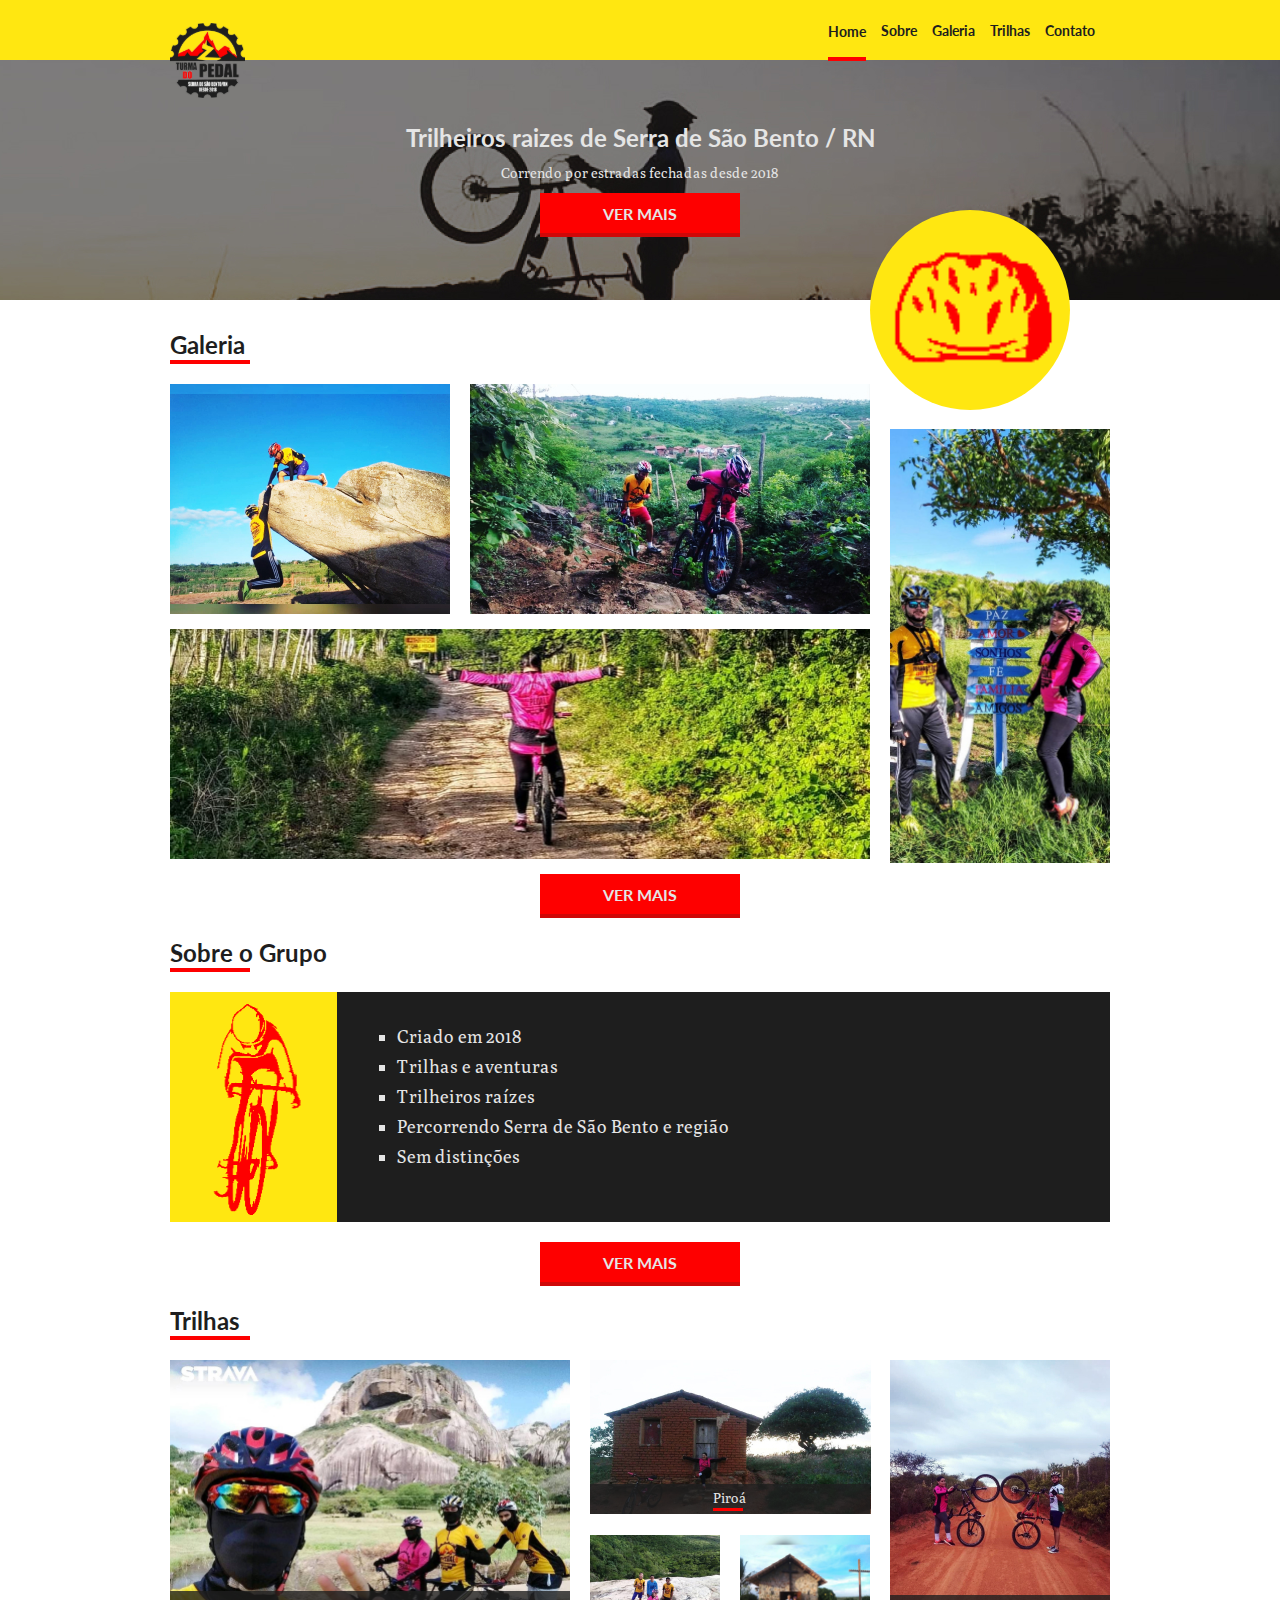
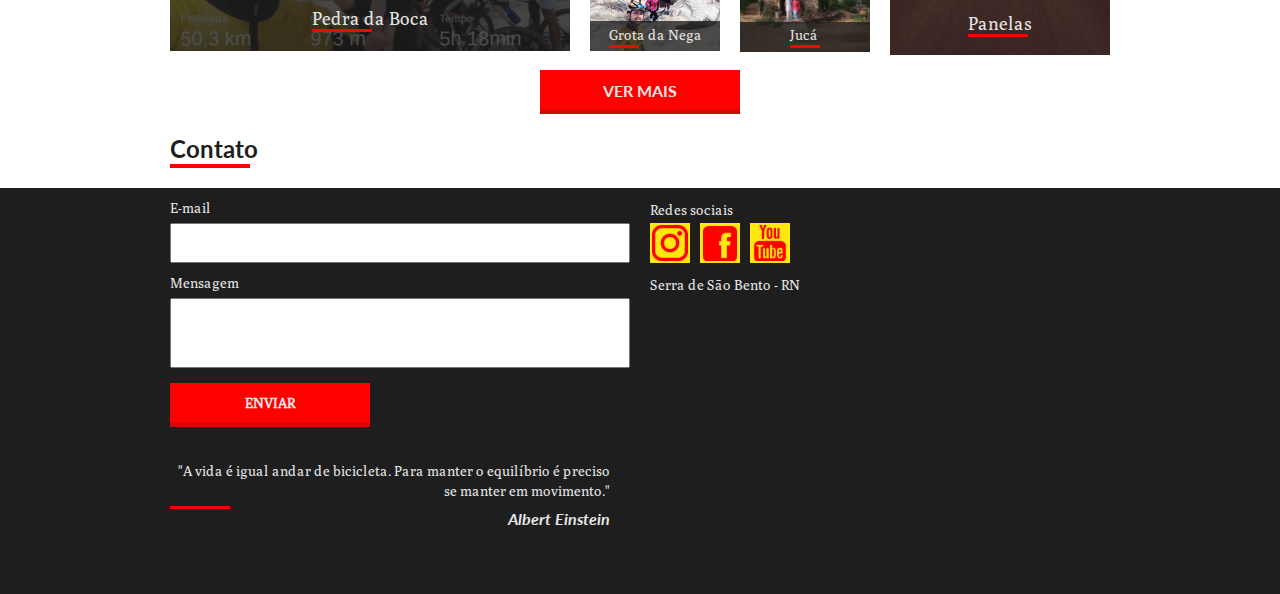
==== index.html @ 1623d5a4 "area de contato quote" ====
<!DOCTYPE html>
<html lang="en">
<head>
  <meta charset="UTF-8">
  <meta name="viewport" content="width=device-width, initial-scale=1.0">
  <link href="https://fonts.googleapis.com/css2?family=Lato:wght@300;700;900&display=swap" rel="stylesheet">
  <link href="https://fonts.googleapis.com/css2?family=Poly:ital@0;1&display=swap" rel="stylesheet">
  <link rel="stylesheet" href="./assets//css/style.css">
  <meta name="viewport" content="width=device-width, initial-scale=1.0">
  <title>Turma do Pedal - Home</title>
</head>
<body>
  <header class="header">
    <div class="conteudo-header container">
      <div class="logo">
        <img src="./assets/imagens/logo.svg" alt="Turma do Pedal">
      </div>
      <nav class="menu">
        <ul>
          <li><a href="" class="active">Home</a></li>
          <li><a href="">Sobre</a></li>
          <li><a href="">Galeria</a></li>
          <li><a href="">Trilhas</a></li>
          <li><a href="">Contato</a></li>
        </ul>
      </nav>
    </div>
  </header>

  <section class="apresentacao apresentacao-home">
    <h2>Trilheiros raizes de Serra de São Bento / RN</h2>
    <p>Correndo por estradas fechadas desde 2018</p>
    <a href="#" class="btn">Ver mais</a>
  </section>

  <div class="icone-capacete container">
    <img src="assets/imagens/colecao-vintage-cycling-elements_1284-39320 (1) 1.svg" alt="capacete">
  </div>

  <section class="galeria container">
    <h1 class="titulo">Galeria</h1>
    <div class="fotos">
      <div class="grupo1">
        <div class="foto1">
          <img src="assets/imagens/foto1.jpg" alt="Pedra do Golfinho">
        </div>
        <div class="foto2">
          <img src="assets/imagens/foto2.jpg" alt="Trilha Jucá">
        </div>
        <div class="foto3">
          <img src="assets/imagens/foto3.jpg" alt="Trilha Cabaceiras">
        </div>
      </div>
      <div class="grupo2">
        <img src="assets/imagens/foto4.jpg" alt="Trilha Araruna">
      </div>
    </div>
    <div class="botao-chamada">
      <a href="" class="btn">Ver mais</a>
    </div>
  </section>

  <section class="sobre container">
    <h1 class="titulo">Sobre o Grupo</h1>
    <div class="container sobre-bloco">
      <div class="icone-sobre">
        <img src="assets/imagens/ciclista.svg" alt="Ícone Ciclista">
      </div>
      <ul>
        <li>Criado em 2018</li>
        <li>Trilhas e aventuras</li>
        <li>Trilheiros raízes</li>
        <li>Percorrendo Serra de São Bento e região</li>
        <li>Sem distinções</li>
      </ul>
    </div>
    <div class="botao-chamada">
      <a href="" class="btn">Ver mais</a>
    </div>
  </section>

  <section class="trilhas container">
    <h1 class="titulo">Trilhas</h1>
    <div class="trilhas-grupo">
      <div class="trilha1">
        <img src="assets/imagens/pedra-da-boca.jpg" alt="Trilha Pedra da Boca">
        <div class="trilha-info-G trilha-info">
          <p class="titulo-trilha">Pedra da Boca</p>
        </div>
      </div>
      <div class="trilhas-agrupadas">
        <div class="trilha2">
          <img src="assets/imagens/piroa.jpg" alt="Trilha Piroá">
          <div class="trilha-info trilha-info-M">
            <p class="titulo-trilha titulo-trilha-M">Piroá</p>
          </div>
        </div>
        <div class="trilha3">
          <img src="assets/imagens/grota.jpg" alt="Trilha Grota">
          <div class="trilha-info trilha-info-M">
            <p class="titulo-trilha titulo-trilha-M">Grota da Nega</p>
          </div>
        </div>
        <div class="trilha4">
          <img src="assets/imagens/juca.jpg" alt="Trilha Jucá">
          <div class="trilha-info trilha-info-M">
            <p class="titulo-trilha titulo-trilha-M">Jucá</p>
          </div>
        </div>
      </div>
      <div class="trilha5">
        <img src="assets/imagens/panelas.jpg" alt="Trilha Panelas">
        <div class="trilha-info-G trilha-info">
          <p class="titulo-trilha">Panelas</p>
        </div>
      </div>
    </div>
    <div class="botao-chamada">
      <a href="" class="btn">Ver mais</a>
    </div>
  </section>

  <section class="contato">
    <h1 class="titulo container">Contato</h1>
    <div class="contato-sociais ">
      <div class="container conteudo-contato">
        <form action="">
          <label for="email">E-mail</label>
          <input type="email" name="email" id="email">
          <label for="mensagem">Mensagem</label>
          <textarea name="mensagem" id="mensagem" class="mensagem"></textarea>
          <a class="btn" href="">Enviar</a>
        </form>
  
        <div class="sociais">
          <span>Redes sociais</span>
          <ul>
            <li><a href=""><img src="assets/imagens/insta (1).svg" alt="Instagram"></a></li>
            <li><a href=""><img src="assets/imagens/face.svg" alt="Face"></a></li>
            <li><a href=""><img src="assets/imagens/youtube.svg" alt="Youtube"></a></li>
          </ul>
          <span>Serra de São Bento - RN</span>
        </div>
      </div>
    </div>
  </section>

  <div class="frase">
    <div class="container">
      <blockquote>
        <p>
          "A vida é igual andar de bicicleta. Para manter o equilíbrio 
          é preciso se manter em movimento."
        </p>
        <cite>Albert Einstein</cite>
      </blockquote>
    </div>
  </div>

</body>
</html>
---- assets/css/style.css ----
/* RESET */
a{
    text-decoration: none;
}
ol, ul{
  list-style: none;
}
html, body, div, span, iframe, h1, h2, h3, h4, h5, h6, p, blockquote, a ,em, img, dl, dt, dd,
ol, ul, li, fieldset, form, label, legend, article, footer, header, nav, section, main{
  margin: 0;
  padding: 0;
  border: 0;
  vertical-align: baseline;
}
h1, h2, h3, h4, h5, h6, p, a, ul{
  font-size: 1em;
  font-weight: normal;
}
/* GERAL */
body{
  font-family: 'Lato', sans-serif;
  font-weight: 700;
  color: #e5e5e5;
}
p{
  font-family: 'Poly', serif;
  font-weight: normal;
  font-size: 14px;
  line-height: 20px;
}
img{
  display: block;
  min-width: 100%;
}
.container{
  width: 940px;
  margin: 0 auto;
}
.botao-chamada{
  display: flex;
  justify-content: center;
}
.btn{
  width: 200px;
  height: 40px;
  background-color: #fe0000;
  display: flex;
  justify-content: center;
  align-items: center;
  color: #e5e5e5;
  font-weight: bold;
  text-transform: uppercase;
  border-bottom: 4px solid #cf0808;
  transition: filter .2s;
}
.btn:hover{
  filter: brightness(80%);
}
.titulo{
  font-size: 24px;
  line-height: 30px;
  color: #1e1e1e;
  font-weight: bold;
}
.titulo::after{
  content: "";
  display: block;
  width: 80px;
  height: 4px;
  background: #fe0000;
}
/* HEADER */
.header{
  width: 100%;
  position: fixed;
  top: 0;
  z-index: 19;
  height: 60px;
  background-color: #ffe711;
}
.conteudo-header{
  display: flex;
  justify-content: space-between;
}
.logo{
  width: 75px;
  height: 75px;
  position: relative;
  top: 23px;
}
.logo img{
  width: 100%;
}
.menu ul{
  display: flex;
  justify-self: start;
  align-items: center;
  line-height: 60px;
}
.menu ul li{
  margin-right: 15px;
}
.menu ul li a{
  display: inline-block;
  font-size: 14px;
  font-weight: bold;
  color: #1e1e1e;
}
.menu ul li a:hover{
  line-height: 50px;
  border-bottom: 4px solid #fe0000;
}
.menu ul li a.active{
  line-height: 50px;
  border-bottom: 4px solid #fe0000;
}
/* HOME */
.apresentacao{
  width: 100%;
  margin-top: 60px;
  height: 240px;
  display: flex;
  justify-content: center;
  align-items: center;
  flex-direction: column;
}
.apresentacao h2{
  font-size: 24px;
  line-height: 30px;
  font-weight: bold;
  margin-bottom: 10px;
}
.apresentacao .btn{
  margin-top: 10px;
}
.apresentacao-home{
  background: url("../imagens/capa-home.jpg") no-repeat center;
  background-size: cover;
  background-color: #6d6a6a;
}
.icone-capacete{
  width: 200px;
  height: 200px;
  background-color: #ffe711;
  border-radius: 50%;
  position: absolute;
  top: 210px;
  right: 210px;
  z-index: 10;
}
/* GALERIA CHAMADA */
.galeria{
  margin-top: 30px;
}
.grupo1{
  display: flex;
  flex-wrap: wrap;
  width: 700px;
  height: 490px;
  margin-right: 20px;
}
.fotos{
  display: flex;
  margin-top: 20px;
}
.foto1{
  width: 280px;
  height: 230px;
  margin-right: 20px;
}
.foto3{
  width: 700px;
  height: 230px;
}
.foto2{
  width: 400px;
  height: 230px;
}
.grupo2{
  width: 220px;
  height: 430px;
  margin-top: 45px;
}
/* SOBRE CHAMADA */
.sobre{
  margin-top: 20px;
}
.sobre-bloco{
  height: 230px;
  display: flex;
  margin:20px 0;
}
.icone-sobre{
  width: 240px;
  background-color: #ffe711;
}
.icone-sobre img{
  width: 100%;
  height: 100%;
}
.sobre-bloco ul{
  background-color: #1e1e1e;
  width: 100%;
  padding: 30px 60px;
  list-style-type: square;
}
.sobre-bloco ul li{
  font-family: 'Poly', serif;
  font-size: 18px;
  line-height: 30px;
}
/* Trilhas chamada */
.trilhas{
  margin-top: 20px;
}
.trilhas-grupo{
  margin-top: 20px;
  display: flex;
  height: 290px;  
  margin-bottom: 20px;
}
.trilha1{
  width: 400px;
  height: 290px;
}
.trilhas-agrupadas{
  width: 280px;
  margin-left: 20px;
  display: flex;
  flex-wrap: wrap;
}
.trilha2{height: 155px; width: 280px;}
.trilha3{height: 115px; width: 130px; margin-top: 20px;}
.trilha4{
  height: 115px; 
  width: 130px; 
  margin-left: 20px; 
  margin-top: 20px;
}
.trilha5{
  width: 220px;
  height: 290px;
  margin-left: 20px;
}
.trilha-info{
  position: relative;
  background: rgba(30, 30, 30, 0.79);
  display: flex;
  justify-content: center;
  align-items: center;
}
.trilha-info-M{
  height: 30px;
  top: -30px;
}
.trilha-info-G{
  width: 100%;
  height: 60px;
  top: -60px;
}
.titulo-trilha{
  font-family: 'Poly', serif;
  font-size: 18px;
  color: #e5e5e5;
}
.titulo-trilha::after{
  content: "";
  display: block;
  width: 60px;
  height: 3px;
  background-color: #fe0000;
}
.titulo-trilha-M{
  font-size: 14px;
}
.titulo-trilha-M::after{
  content: "";
  display: block;
  width: 30px;
  height: 3px;
  background-color: #fe0000;
}
/* Contato chamada */
.contato{
  height: 260px;
}
.contato .titulo{
  margin-top: 20px;
}
.conteudo-contato{
  display: flex;
}
.conteudo-contato form{
  display: flex;
  flex-direction: column;
  margin-top: 10px;
  font-family: "Poly", serif;
  font-weight: normal;
  font-size: 14px;
  line-height: 20px;
}
.conteudo-contato label{
  margin-bottom: 5px;
}
.conteudo-contato form input, textarea{
  display: block;
  width: 460px;
  height: 40px;
  box-sizing: border-box;
  padding: 7px 10px;
  font-size: 14px;
  font-family:"Poly", serif;
  margin-bottom: 10px;
  line-height: 20px;
  color: #1e1e1e;
  outline: none;
}
.conteudo-contato .mensagem{
  height: 70px;
  resize: none;
}
form .btn{
  margin-top: 5px;
}
.contato-sociais{
  width: 100%;
  background-color: #1e1e1e;
  margin-top: 20px;
}
.sociais{
  margin-top: 10px;
  margin-left: 20px;
}
.sociais span{
  font-family: "Poly" ,serif;
  font-weight: normal;
  font-size: 14px;
  line-height: 25px;
}
.sociais span:last-child{
  display: block;
  margin-top: 10px;
}
.sociais ul{
  display: flex;
}
.sociais ul li{
  margin-right: 10px;
  transition: filter .2s;
}
.sociais ul li:hover{
  filter: brightness(80%);
}
/* Frase */
.frase{
  margin-top: 0;
  height: 200px;
  background-color: #1e1e1e;
  display: flex;
  justify-content: center;
  align-items: center;
}
.frase blockquote{
  width: 440px;
}
.frase blockquote p{
  margin-left: 0;
  text-align: right;
}
.frase blockquote p::after{
  content: "";
  display: block;
  width: 60px;
  height: 3px;
  margin-top: 5px;
  background-color: #fe0000;
}
.frase cite{
  float: right;
}
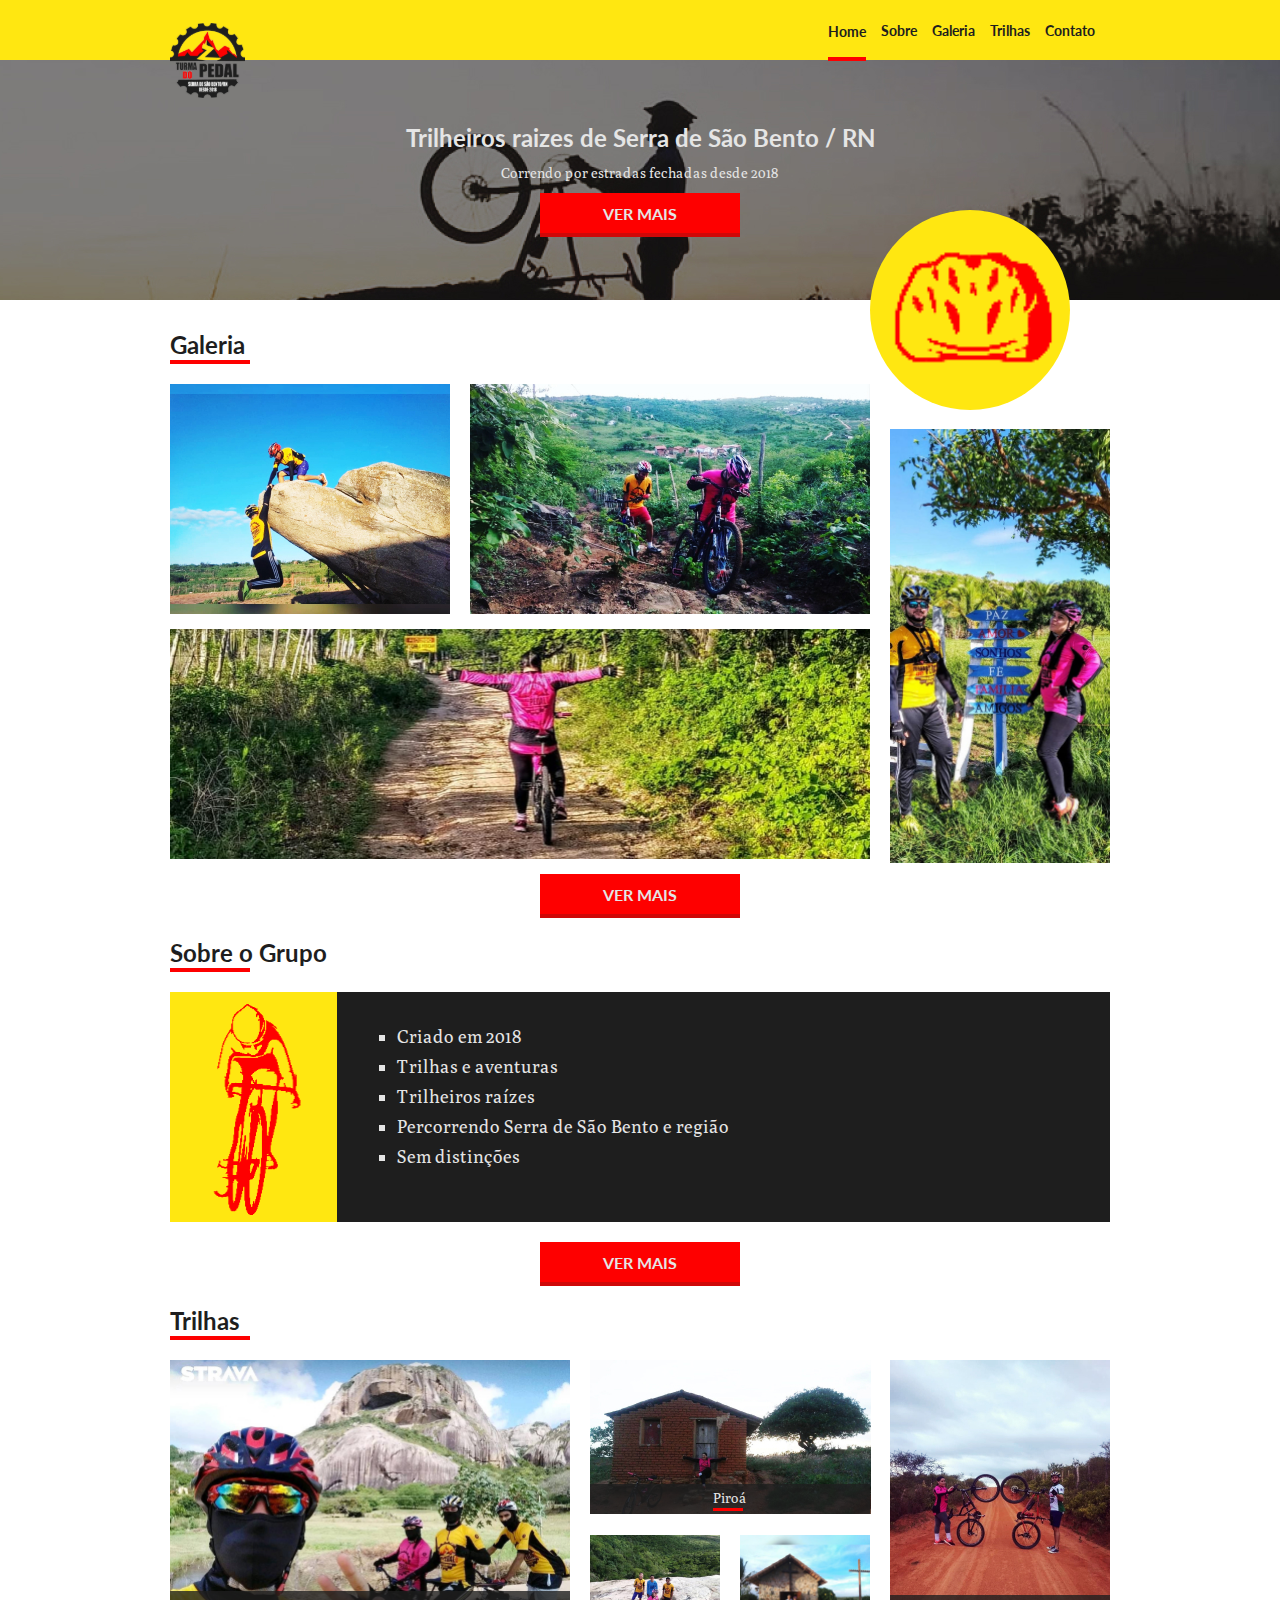
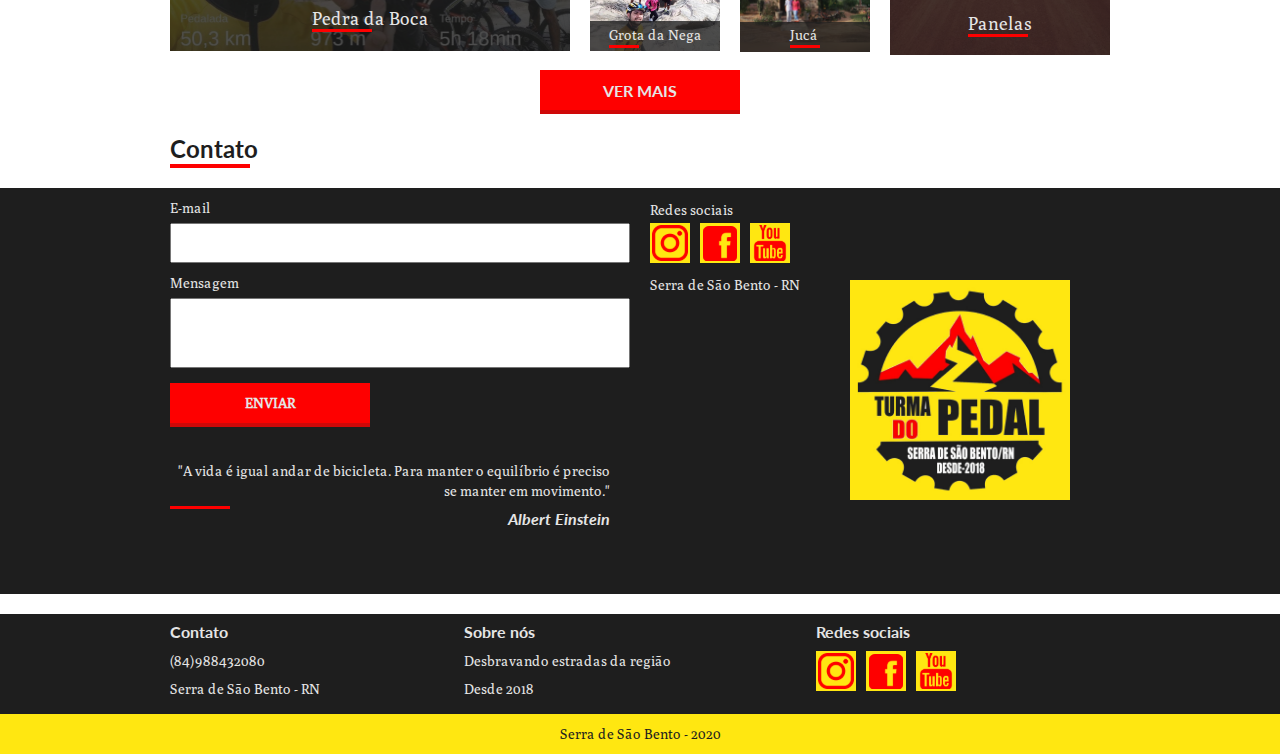
==== commit 9c537625: "footer" ====
--- a/index.html
+++ b/index.html
@@ -145,6 +145,10 @@
     </div>
   </section>
 
+  <div class="logo-fixo">
+    <img src="assets/imagens/logo.jpg" alt="Logo Turma do Pedal" >
+  </div>
+
   <div class="frase">
     <div class="container">
       <blockquote>
@@ -157,5 +161,31 @@
     </div>
   </div>
 
+  <footer class="footer">
+    <div class="dados-footer container">
+      <div class="contato-footer">
+        <h3>Contato</h3>
+        <p>(84)988432080</p>
+        <p>Serra de São Bento - RN</p>
+      </div>
+      <div class="sobre-footer">
+        <h3>Sobre nós</h3>
+        <p>Desbravando estradas da região</p>
+        <p>Desde 2018</p>
+      </div>
+      <div class="redes-sociais-footer">
+        <h3>Redes sociais</h3>
+        <div class="icones-footer">
+          <a href=""><img src="assets/imagens/insta (1).svg" alt="Insta"></a>
+          <a href=""><img src="assets/imagens/face.svg" alt="Face"></a>
+          <a href=""><img src="assets/imagens/youtube.svg" alt="Youtube"></a>
+        </div>
+      </div>
+    </div>
+    <div class="copy">
+      <p>Serra de São Bento - 2020</p>
+    </div>
+  </footer>
+
 </body>
 </html>--- a/assets/css/style.css
+++ b/assets/css/style.css
@@ -280,6 +280,18 @@
   height: 3px;
   background-color: #fe0000;
 }
+/* Logo fixo */
+.logo-fixo{
+  width:220px;
+  height: 220px;
+  position: absolute;
+  top: 1880px;
+  right: 210px;
+}
+.logo-fixo img{
+  width:220px;
+  height: 220px;
+}
 /* Contato chamada */
 .contato{
   height: 260px;
@@ -377,4 +389,53 @@
 }
 .frase cite{
   float: right;
+}
+/* Footer */
+.footer{
+  width: 100%;
+  height: 140px;
+  background-color: #1e1e1e;
+  display: flex;
+  flex-direction: column;
+  margin-top: 20px;
+}
+.dados-footer{
+  display: grid;
+  align-items: center;
+  height: 100px;
+}
+.dados-footer h3{
+  font-weight: bold;
+  margin-bottom: 10px;
+}
+.dados-footer p{
+  padding-bottom: 8px;
+}
+.dados-footer .contato-footer{
+  grid-column: 1;
+}
+.dados-footer .sobre-footer{
+  grid-column: 2;
+}
+.dados-footer .redes-sociais-footer{
+  grid-column: 3;
+  display: flex;
+  flex-direction: column;
+}
+.dados-footer .redes-sociais-footer .icones-footer{
+  display: flex;
+  height: 55px;
+}
+.icones-footer a {
+  margin-right: 10px;
+  display: block;
+}
+.copy{
+  width: 100%;
+  height: 40px;
+  background-color: #ffe711;
+  color: #1e1e1e;
+  display: flex;
+  justify-content: center;
+  align-items: center;
 }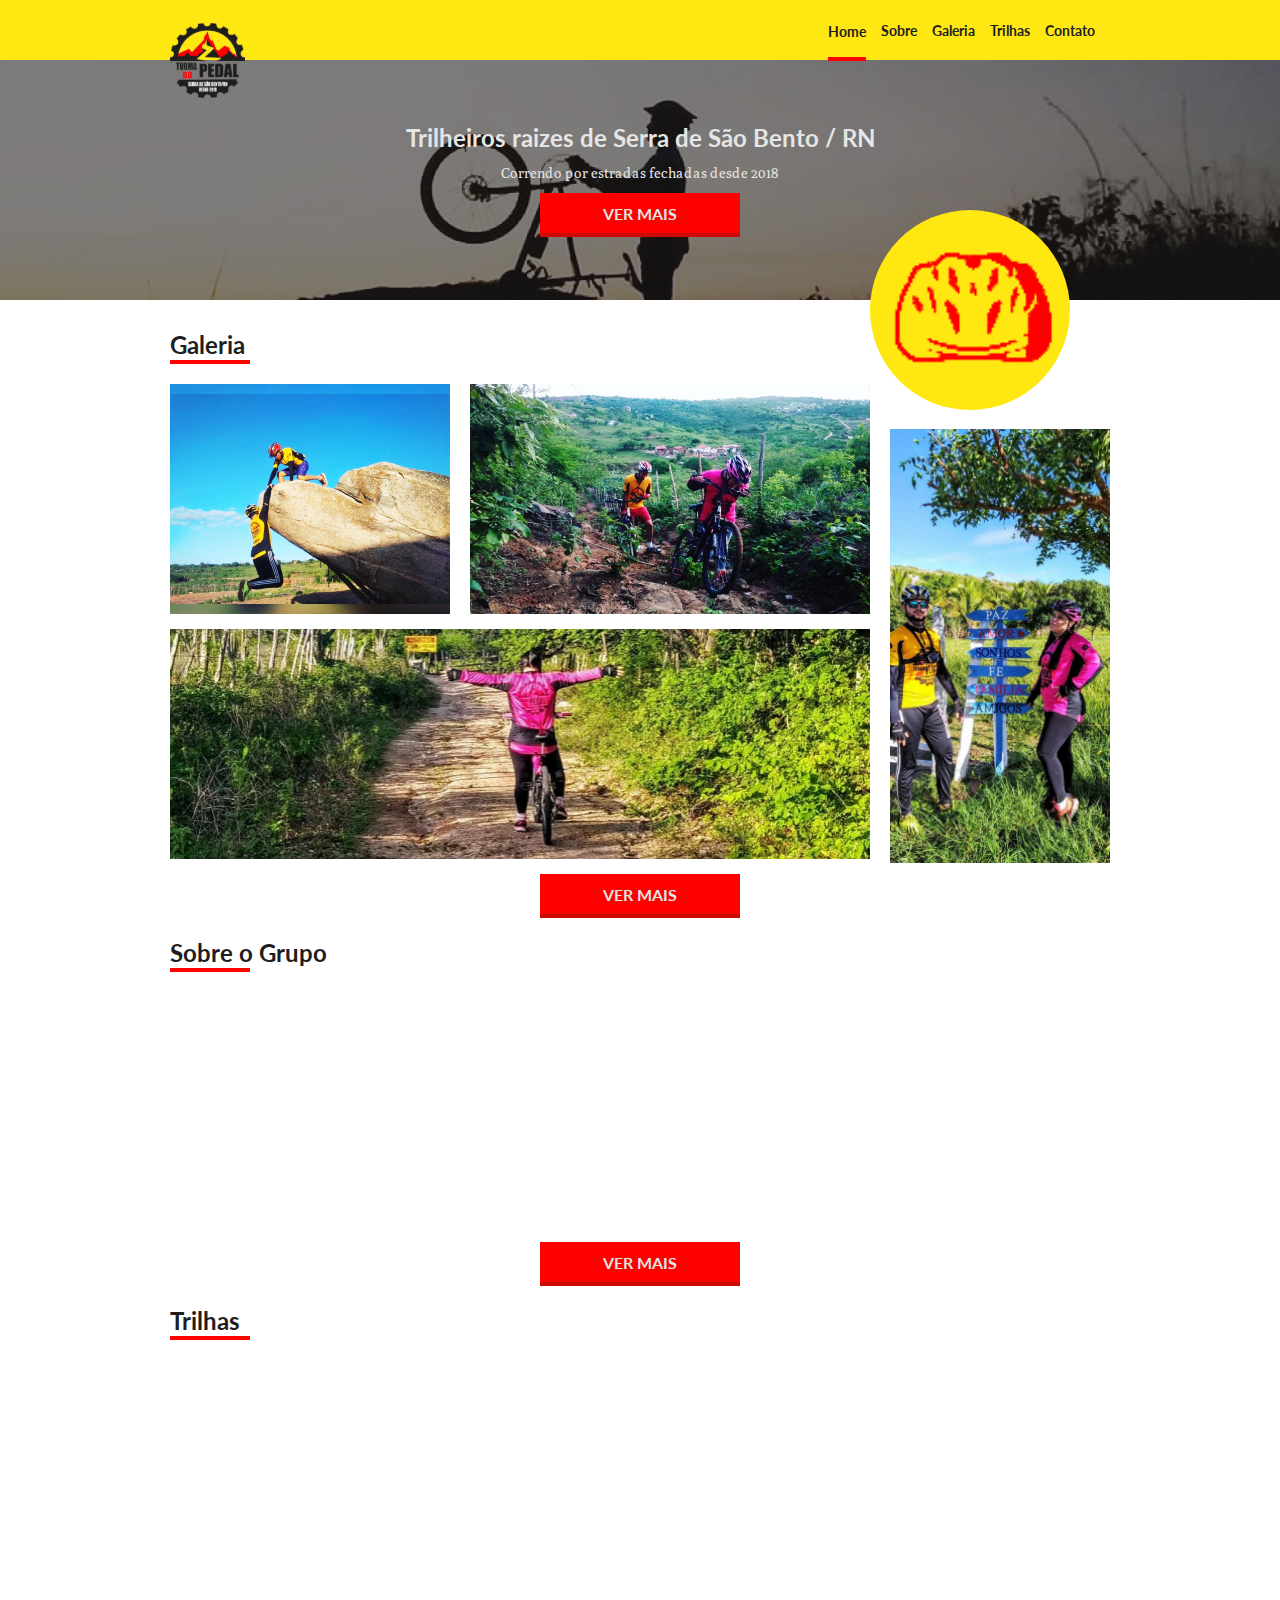
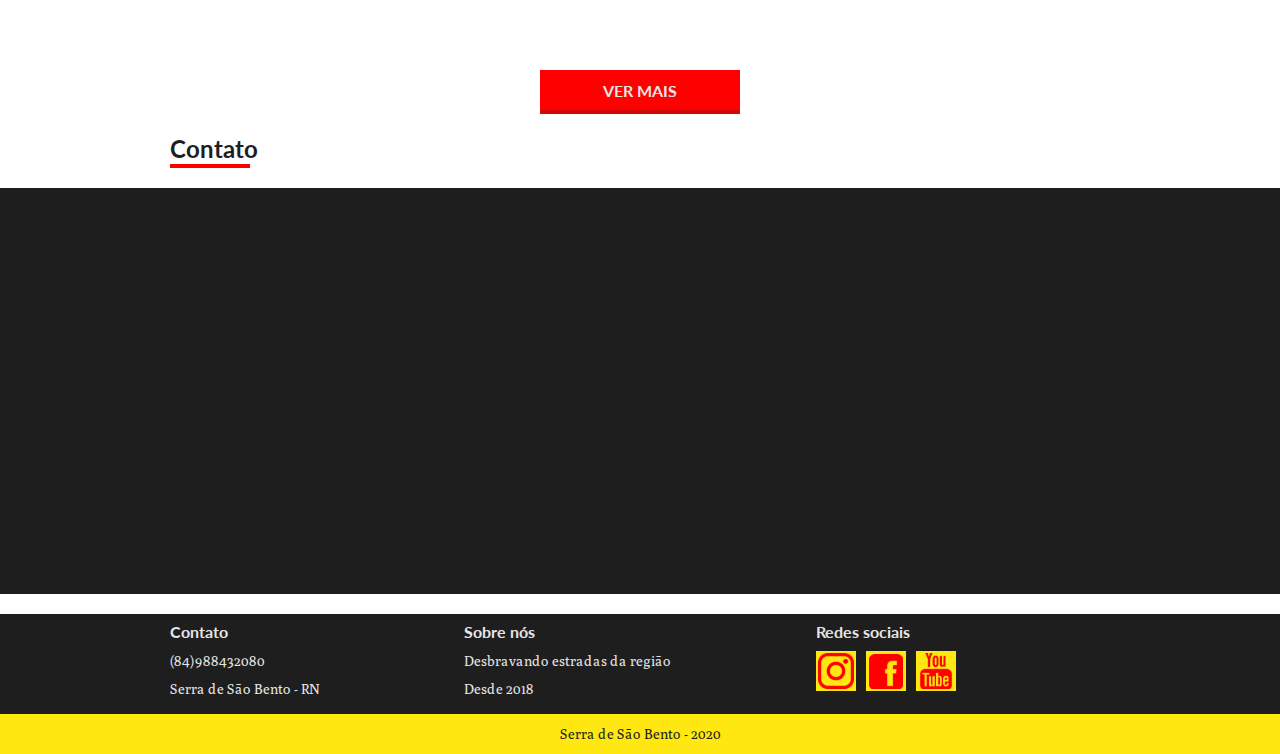
==== commit 34f54f9d: "animaçoes no scroll com jquery" ====
--- a/index.html
+++ b/index.html
@@ -7,12 +7,13 @@
   <link href="https://fonts.googleapis.com/css2?family=Poly:ital@0;1&display=swap" rel="stylesheet">
   <link rel="stylesheet" href="./assets//css/style.css">
   <meta name="viewport" content="width=device-width, initial-scale=1.0">
+  <script src="https://ajax.googleapis.com/ajax/libs/jquery/3.5.1/jquery.min.js"></script>
   <title>Turma do Pedal - Home</title>
 </head>
 <body>
   <header class="header">
     <div class="conteudo-header container">
-      <div class="logo">
+      <div class="logo anime">
         <img src="./assets/imagens/logo.svg" alt="Turma do Pedal">
       </div>
       <nav class="menu">
@@ -27,7 +28,7 @@
     </div>
   </header>
 
-  <section class="apresentacao apresentacao-home">
+  <section class="apresentacao apresentacao-home anime">
     <h2>Trilheiros raizes de Serra de São Bento / RN</h2>
     <p>Correndo por estradas fechadas desde 2018</p>
     <a href="#" class="btn">Ver mais</a>
@@ -39,7 +40,7 @@
 
   <section class="galeria container">
     <h1 class="titulo">Galeria</h1>
-    <div class="fotos">
+    <div class="fotos anime">
       <div class="grupo1">
         <div class="foto1">
           <img src="assets/imagens/foto1.jpg" alt="Pedra do Golfinho">
@@ -62,7 +63,7 @@
 
   <section class="sobre container">
     <h1 class="titulo">Sobre o Grupo</h1>
-    <div class="container sobre-bloco">
+    <div class="container sobre-bloco anime">
       <div class="icone-sobre">
         <img src="assets/imagens/ciclista.svg" alt="Ícone Ciclista">
       </div>
@@ -81,7 +82,7 @@
 
   <section class="trilhas container">
     <h1 class="titulo">Trilhas</h1>
-    <div class="trilhas-grupo">
+    <div class="trilhas-grupo anime">
       <div class="trilha1">
         <img src="assets/imagens/pedra-da-boca.jpg" alt="Trilha Pedra da Boca">
         <div class="trilha-info-G trilha-info">
@@ -122,8 +123,8 @@
 
   <section class="contato">
     <h1 class="titulo container">Contato</h1>
-    <div class="contato-sociais ">
-      <div class="container conteudo-contato">
+    <div class="contato-sociais">
+      <div class="container conteudo-contato anime">
         <form action="">
           <label for="email">E-mail</label>
           <input type="email" name="email" id="email">
@@ -145,12 +146,12 @@
     </div>
   </section>
 
-  <div class="logo-fixo">
+  <div class="logo-fixo anime">
     <img src="assets/imagens/logo.jpg" alt="Logo Turma do Pedal" >
   </div>
 
   <div class="frase">
-    <div class="container">
+    <div class="container anime">
       <blockquote>
         <p>
           "A vida é igual andar de bicicleta. Para manter o equilíbrio 
@@ -162,7 +163,7 @@
   </div>
 
   <footer class="footer">
-    <div class="dados-footer container">
+    <div class="dados-footer container ">
       <div class="contato-footer">
         <h3>Contato</h3>
         <p>(84)988432080</p>
@@ -187,5 +188,6 @@
     </div>
   </footer>
 
+  <script src="assets/js/script.js"></script>
 </body>
 </html>--- a/assets/css/style.css
+++ b/assets/css/style.css
@@ -52,6 +52,7 @@
   text-transform: uppercase;
   border-bottom: 4px solid #cf0808;
   transition: filter .2s;
+  animation: fadeIn .3s forwards;
 }
 .btn:hover{
   filter: brightness(80%);
@@ -69,6 +70,15 @@
   height: 4px;
   background: #fe0000;
 }
+.anime{
+  opacity: 0;
+  transform: translate3d(-100px, 0, 0);
+  transition: .8s;
+}
+.anime-start{
+  opacity: 1;
+  transform: translate3d(0, 0, 0);
+}
 /* HEADER */
 .header{
   width: 100%;
@@ -96,6 +106,7 @@
   justify-self: start;
   align-items: center;
   line-height: 60px;
+  animation: fadeIn .8s both;
 }
 .menu ul li{
   margin-right: 15px;
@@ -147,6 +158,7 @@
   top: 210px;
   right: 210px;
   z-index: 10;
+  animation: fadeIn .8s both;
 }
 /* GALERIA CHAMADA */
 .galeria{
@@ -438,4 +450,185 @@
   display: flex;
   justify-content: center;
   align-items: center;
+}
+
+
+/* Animação */
+@keyframes fadeIn{
+  from{
+    opacity: 0;
+    transform: translate3d(50px, 0, 0);
+  }to{
+    opacity: 1; transform: translate3d(0px, 0, 0);
+  }
+}
+@keyframes identifier {
+  0% { top: 0; }
+  50% { top: 30px; left: 20px; }
+  50% { top: 10px; }
+  100% { top: 0; }
+}
+
+/* Responsivo */
+/* TABLET */
+@media only screen and (min-width: 788px) and (max-width:979px){
+  .icone-capacete{
+    display: none;
+  }
+  .container{
+    width: 700px;
+  }
+  .grupo1{
+    margin: 0 auto;
+  }
+  .grupo2{
+    display: none;
+  }
+  .trilha5{
+    display: none;
+  }
+  .logo-fixo{
+    display: none;
+  }
+}
+/* SMARTPHONE */
+@media only screen and (max-width:787px){
+  .icone-capacete{
+    display: none;
+  }
+  .container{
+    width: 350px;
+  }
+  .header{
+    height: 100px;
+  }
+  .conteudo-header{
+    display: flex;
+    justify-content: center;
+    align-items: center;
+    padding: 0 10px;
+  }
+  .menu ul{
+    margin-left: 20px;
+  }
+  .apresentacao-home{
+    background: url("../imagens/capa-home-smart.jpg") no-repeat center;
+  }
+  .apresentacao h2{
+    font-size: 1rem;
+  }
+  .fotos{
+    width: 100%;
+    display: flex;
+    flex-direction: column;
+  }
+  .grupo2{
+    display: none;
+    margin: 0;
+    padding: 0;
+  }
+  .grupo1{
+    width: 100%;
+    height: auto;
+    display: grid;
+    margin-bottom: 0;
+    grid-template-rows: 1fr 1fr;
+  }
+  .grupo1 img{
+    width: 100%;
+  }
+  .foto1, .foto2, .foto3{
+    width: 100%;
+  }
+  .foto3{
+    height: auto;
+  }
+  .galeria .botao-chamada{
+    margin-top: 20px;
+  }
+  .icone-sobre{
+    display: none;
+  }
+  .sobre-bloco ul{
+    padding: 20px 30px;
+  }
+  .trilhas-grupo{
+    display: grid;
+    width: 100%;
+    height: auto;
+    align-self: center;
+    justify-self: center;
+  }
+  .trilhas-grupo .trilha1{
+    width: 100%;
+    margin-bottom: 0;
+  }
+  .trilhas-agrupadas{
+    margin: 0 auto;
+  }
+  .trilhas-grupo .trilha1 img{
+    width: 100%;
+  }
+  .trilha5{
+    margin: 20px auto;
+  }
+  .logo-fixo{
+    display: none;
+  }
+  .contato{
+    height: auto;
+  }
+  .contato-sociais{
+    height: auto;
+  }
+  .conteudo-contato{
+    display: flex;
+    flex-direction: column;
+    height: auto;
+  }
+  .conteudo-contato form, 
+  .conteudo-contato form input, 
+  .conteudo-contato textarea{
+    width: 100%;
+  }
+  .conteudo-contato .sociais{
+    margin-left: 0;
+  }
+  .frase{
+    height: 150px;
+  }
+  .frase blockquote{
+    width: 100%;
+  }
+  .frase blockquote p::after{
+    content: "";
+    display: block;
+    width: 60px;
+    height: 3px;
+    margin-top: 5px;
+    margin-left: 60px;
+    background-color: #fe0000;
+  }
+  .footer{
+    height:auto;
+  }
+  .dados-footer{
+    display: flex;
+    flex-wrap: wrap;
+    justify-content: flex-start;
+    height: auto;
+  }
+  .contato-footer{
+   width: 50%;
+  }
+  .sobre-footer{
+    width: 50%;
+    margin-top: 20px;
+  }
+  .redes-sociais-footer{
+    
+  }
+  .copy{
+    
+  }
 }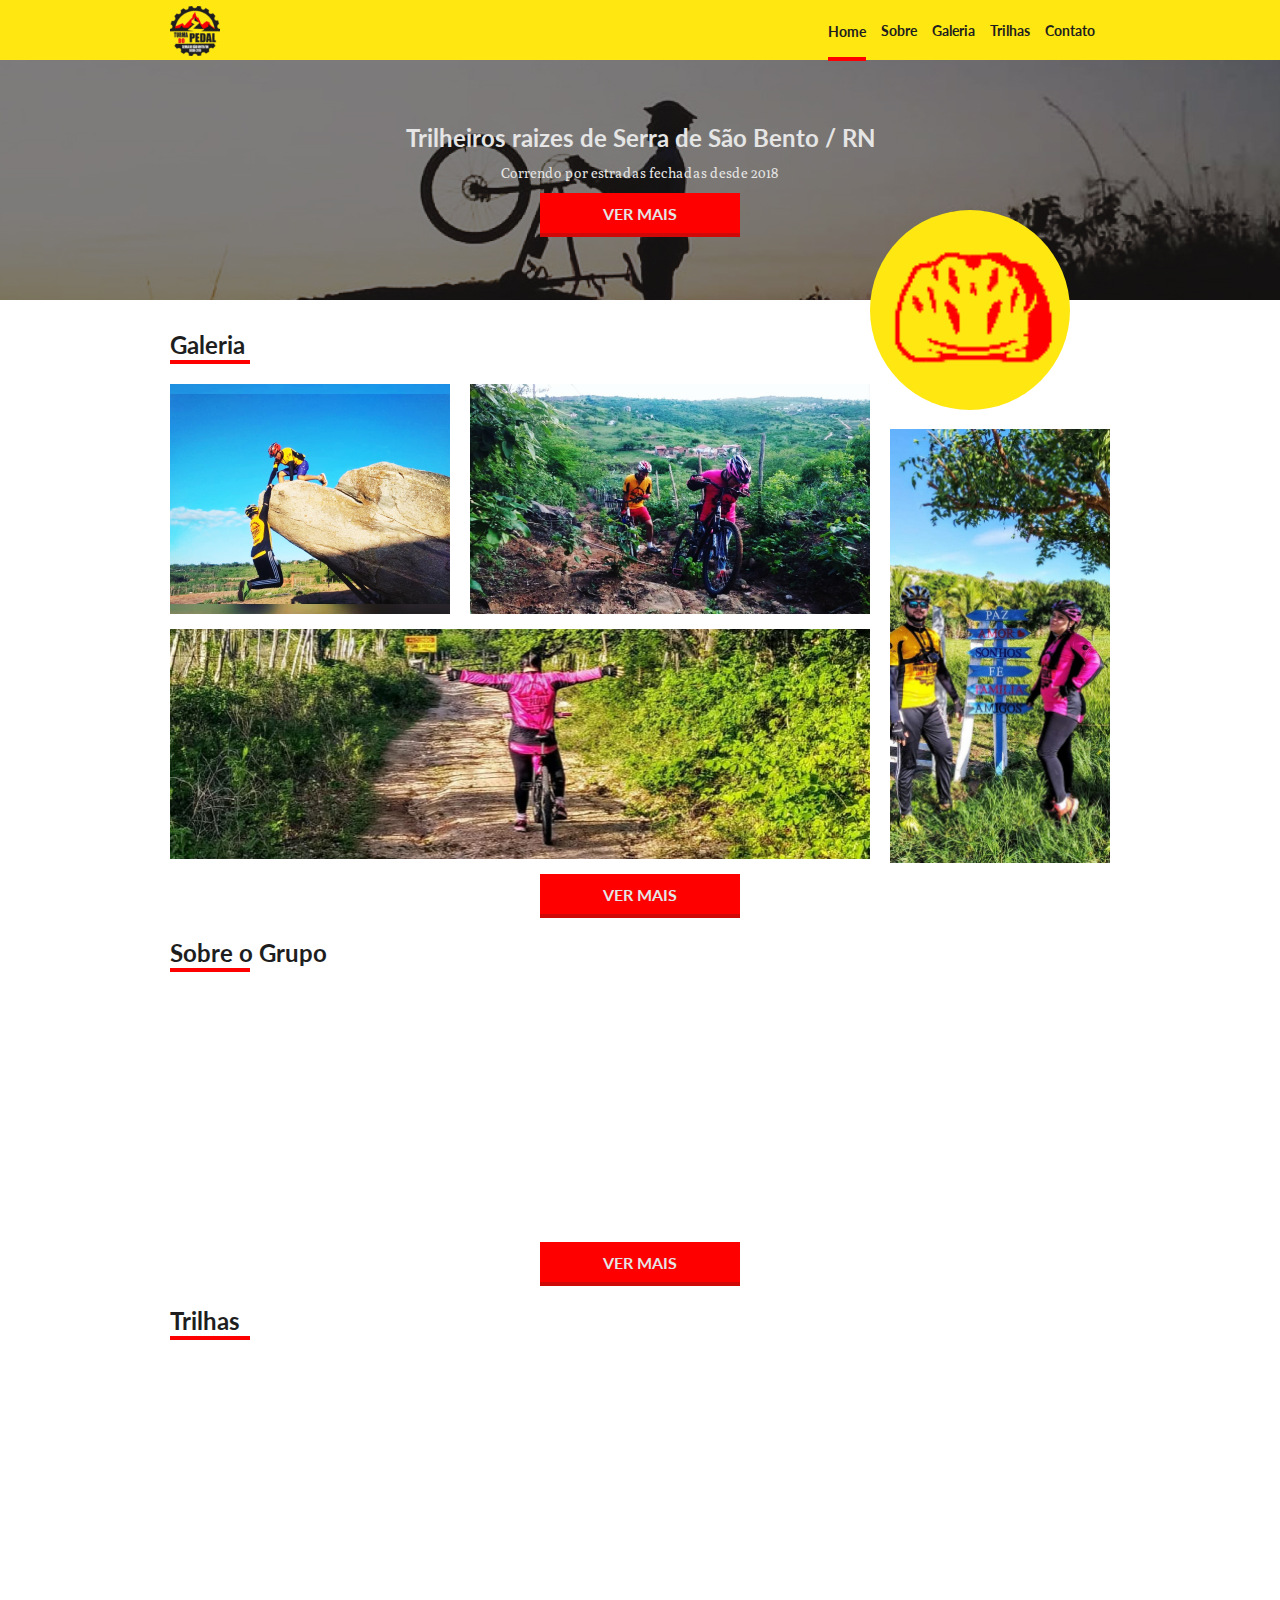
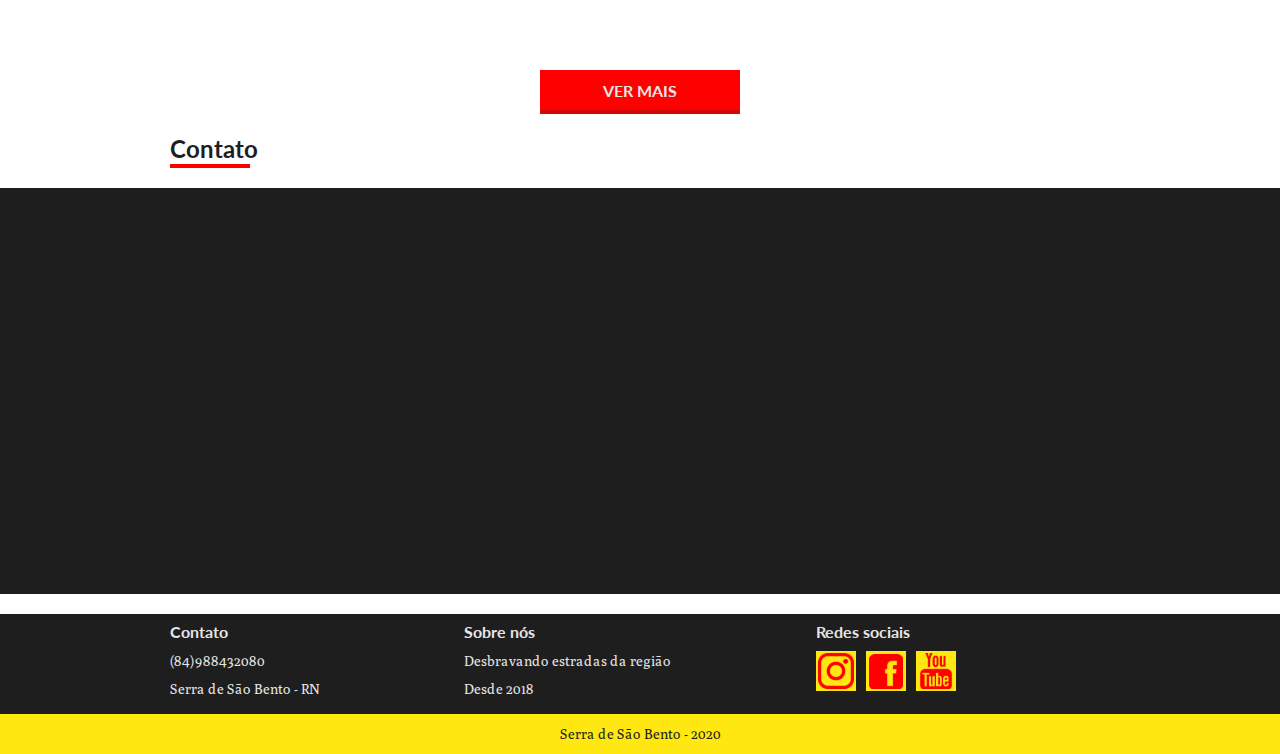
==== commit 9bbe87d5: "pagina sobre" ====
--- a/index.html
+++ b/index.html
@@ -14,12 +14,14 @@
   <header class="header">
     <div class="conteudo-header container">
       <div class="logo anime">
-        <img src="./assets/imagens/logo.svg" alt="Turma do Pedal">
+        <a href="index.html">
+          <img src="./assets/imagens/logo.svg" alt="Turma do Pedal">
+        </a>
       </div>
       <nav class="menu">
         <ul>
           <li><a href="" class="active">Home</a></li>
-          <li><a href="">Sobre</a></li>
+          <li><a href="sobre.html">Sobre</a></li>
           <li><a href="">Galeria</a></li>
           <li><a href="">Trilhas</a></li>
           <li><a href="">Contato</a></li>
@@ -35,7 +37,7 @@
   </section>
 
   <div class="icone-capacete container">
-    <img src="assets/imagens/colecao-vintage-cycling-elements_1284-39320 (1) 1.svg" alt="capacete">
+    <img src="assets/imagens/capacete.svg" alt="capacete">
   </div>
 
   <section class="galeria container">
@@ -125,7 +127,7 @@
     <h1 class="titulo container">Contato</h1>
     <div class="contato-sociais">
       <div class="container conteudo-contato anime">
-        <form action="">
+        <form>
           <label for="email">E-mail</label>
           <input type="email" name="email" id="email">
           <label for="mensagem">Mensagem</label>
@@ -136,7 +138,7 @@
         <div class="sociais">
           <span>Redes sociais</span>
           <ul>
-            <li><a href=""><img src="assets/imagens/insta (1).svg" alt="Instagram"></a></li>
+            <li><a href=""><img src="assets/imagens/insta.svg" alt="Instagram"></a></li>
             <li><a href=""><img src="assets/imagens/face.svg" alt="Face"></a></li>
             <li><a href=""><img src="assets/imagens/youtube.svg" alt="Youtube"></a></li>
           </ul>
@@ -177,7 +179,7 @@
       <div class="redes-sociais-footer">
         <h3>Redes sociais</h3>
         <div class="icones-footer">
-          <a href=""><img src="assets/imagens/insta (1).svg" alt="Insta"></a>
+          <a href=""><img src="assets/imagens/insta.svg" alt="Insta"></a>
           <a href=""><img src="assets/imagens/face.svg" alt="Face"></a>
           <a href=""><img src="assets/imagens/youtube.svg" alt="Youtube"></a>
         </div>
--- a/assets/css/style.css
+++ b/assets/css/style.css
@@ -93,10 +93,9 @@
   justify-content: space-between;
 }
 .logo{
-  width: 75px;
-  height: 75px;
-  position: relative;
-  top: 23px;
+  width: 50px;
+  height: 50px;
+  margin: auto 0;
 }
 .logo img{
   width: 100%;
@@ -452,6 +451,20 @@
   align-items: center;
 }
 
+/* SOBRE */
+
+.sobre-container{
+  margin-top: 60px;
+  max-width: 1400px;
+  background: url("../imagens/sobre-capa.jpg") no-repeat center;
+  background-size: cover;
+  background-color: #6d6a6a;
+  height: 500px;
+  padding-top: 100px;
+}
+.texto-desc-sobre{
+  width: 460px;
+}
 
 /* Animação */
 @keyframes fadeIn{
@@ -472,6 +485,7 @@
 /* Responsivo */
 /* TABLET */
 @media only screen and (min-width: 788px) and (max-width:979px){
+  /* Home */
   .icone-capacete{
     display: none;
   }
@@ -493,6 +507,7 @@
 }
 /* SMARTPHONE */
 @media only screen and (max-width:787px){
+  /* Home */
   .icone-capacete{
     display: none;
   }
@@ -625,10 +640,18 @@
     width: 50%;
     margin-top: 20px;
   }
-  .redes-sociais-footer{
-    
-  }
-  .copy{
-    
+  /* Sobre */
+  .sobre-container{
+    background: url("../imagens/sobre-capa-smart.jpg") no-repeat center;
+    background-size: cover;
+    display: flex;
+    justify-content: start;
+    align-items: center;
+    padding-top: 0;
+  }
+  .sobre-container p{
+    width: 100%;
+    font-size: 16px;
+    line-height: 22px;
   }
 }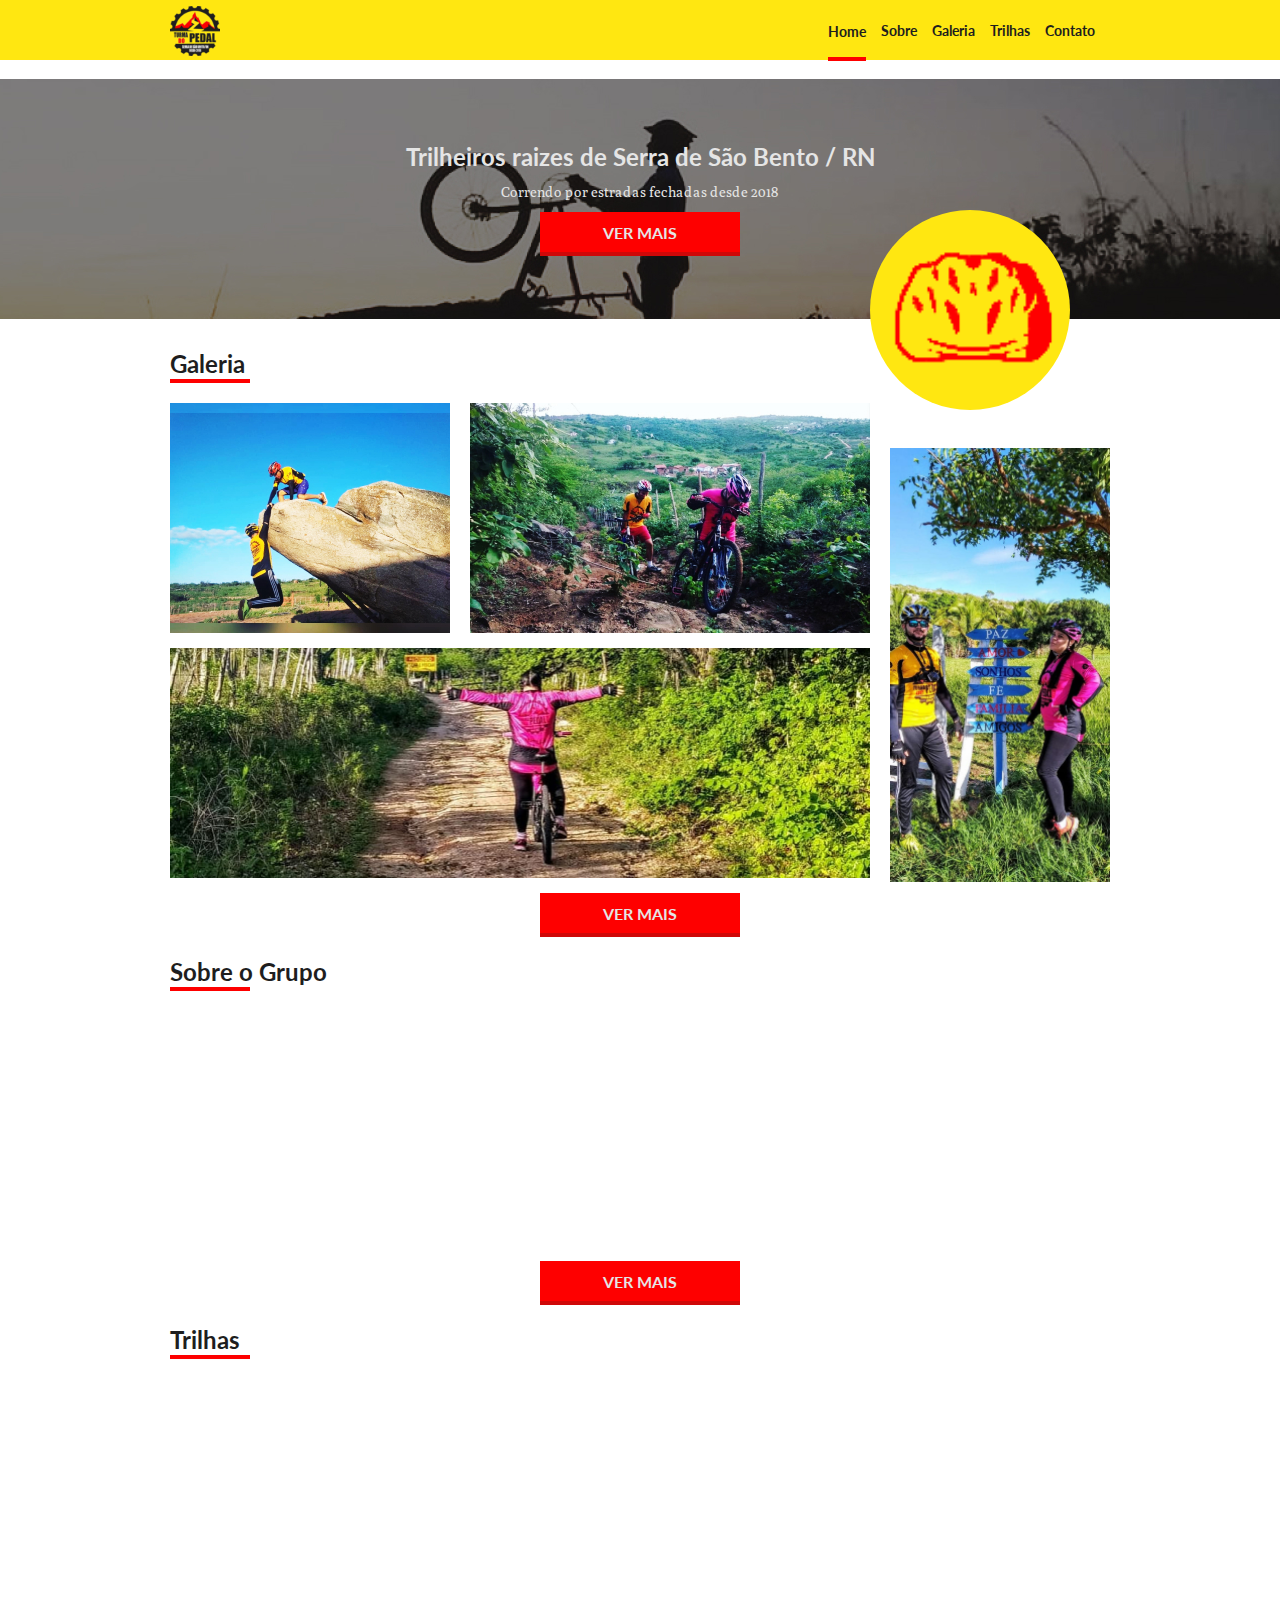
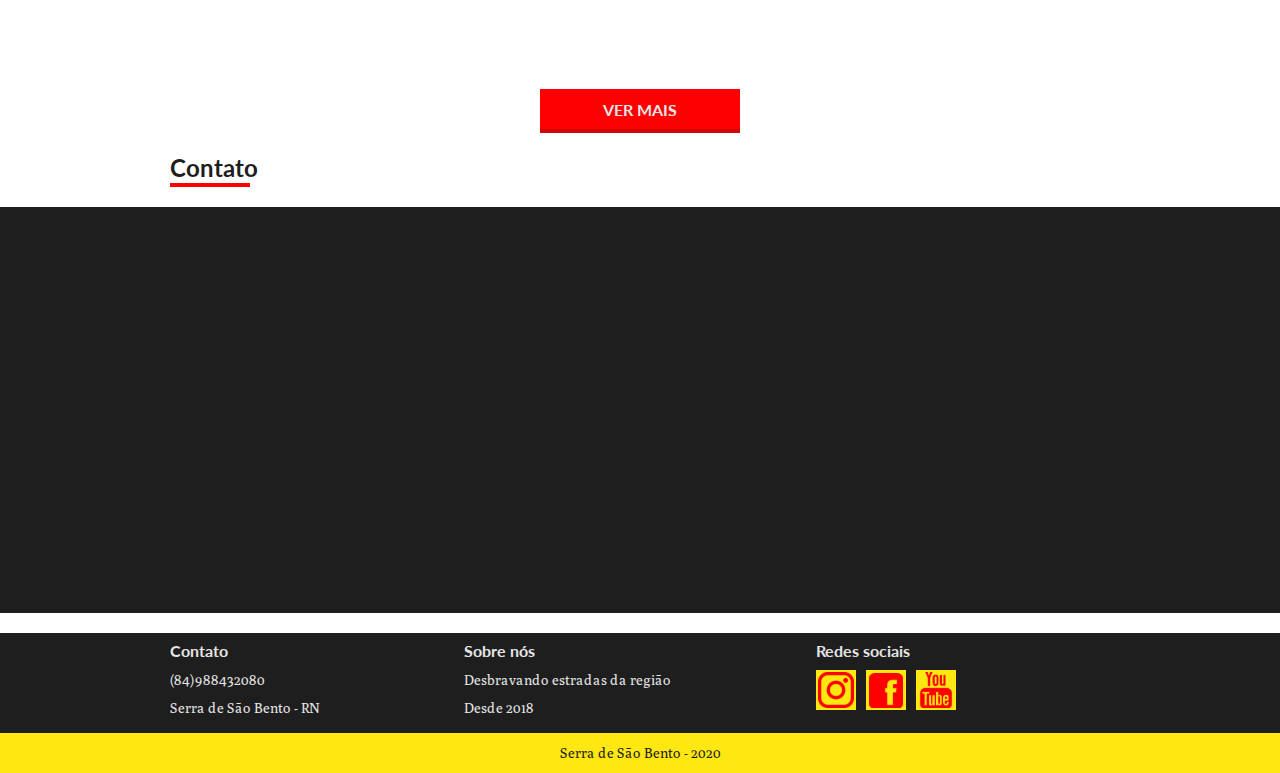
==== commit dc7f048b: "metatags e favicon" ====
--- a/index.html
+++ b/index.html
@@ -1,5 +1,6 @@
 <!DOCTYPE html>
 <html lang="en">
+
 <head>
   <meta charset="UTF-8">
   <meta name="viewport" content="width=device-width, initial-scale=1.0">
@@ -9,7 +10,18 @@
   <meta name="viewport" content="width=device-width, initial-scale=1.0">
   <script src="https://ajax.googleapis.com/ajax/libs/jquery/3.5.1/jquery.min.js"></script>
   <title>Turma do Pedal - Home</title>
+
+  <meta name="description"
+    content="Grupo amador de trilhas e aventuras pela região Borborema do Rio Grande do Norte e divisas regionais">
+  <meta property="og:type" content="website">
+  <meta property="og:title" content="Turma do Pedal - Trilheiros raizes de Serra de São Bento / RN">
+  <meta property="og:description"
+    content="Grupo amador de trilhas e aventuras pela região Borborema do Rio Grande do Norte e divisas regionais">
+  ">
+  <meta name="viewport" content="width=device-width, initial-scale=1.0">
+  <link rel="shortcut icon" href="favicon.ico" type="image/x-icon">
 </head>
+
 <body>
   <header class="header">
     <div class="conteudo-header container">
@@ -22,9 +34,9 @@
         <ul>
           <li><a href="" class="active">Home</a></li>
           <li><a href="sobre.html">Sobre</a></li>
-          <li><a href="">Galeria</a></li>
-          <li><a href="">Trilhas</a></li>
-          <li><a href="">Contato</a></li>
+          <li><a href="galeria.html">Galeria</a></li>
+          <li><a href="trilhas.html">Trilhas</a></li>
+          <li><a href="contato.html">Contato</a></li>
         </ul>
       </nav>
     </div>
@@ -134,7 +146,7 @@
           <textarea name="mensagem" id="mensagem" class="mensagem"></textarea>
           <a class="btn" href="">Enviar</a>
         </form>
-  
+
         <div class="sociais">
           <span>Redes sociais</span>
           <ul>
@@ -149,14 +161,14 @@
   </section>
 
   <div class="logo-fixo anime">
-    <img src="assets/imagens/logo.jpg" alt="Logo Turma do Pedal" >
+    <img src="assets/imagens/logo.jpg" alt="Logo Turma do Pedal">
   </div>
 
   <div class="frase">
     <div class="container anime">
       <blockquote>
         <p>
-          "A vida é igual andar de bicicleta. Para manter o equilíbrio 
+          "A vida é igual andar de bicicleta. Para manter o equilíbrio
           é preciso se manter em movimento."
         </p>
         <cite>Albert Einstein</cite>
@@ -192,4 +204,5 @@
 
   <script src="assets/js/script.js"></script>
 </body>
+
 </html>--- a/assets/css/style.css
+++ b/assets/css/style.css
@@ -466,6 +466,109 @@
   width: 460px;
 }
 
+/* GALERIA */
+
+.galeria-container{
+  margin-top: 80px;
+  max-width: 1400px;
+}
+.galeria_fotos{
+  display: flex;
+  justify-content: center;
+  flex-wrap: wrap;
+  margin-top: 30px;
+}
+.galeria_foto{
+  width: 300px;
+  height: 260px;
+  margin: 0 10px 10px 0;
+}
+.galeria_foto img{
+  width: 300px;
+  height: 260px;
+}
+.galeria-container a{
+  margin: 20px auto;
+}
+
+/* TRILHAS */
+.trilhas-container{
+  margin-top: 80px;
+  max-width: 1400px;
+}
+.trilhas-container .mapa{
+  margin-top: 20px;
+}
+.principais-trilhas{
+  margin-top: 30px;
+}
+.principais-trilhas .principais{
+  margin-top: 20px;
+  width: 940px;
+  background-color: #1e1e1e;
+  color: #e5e5e5;
+  display: flex;
+  height: 230px;
+}
+.principais ul{
+  display: flex;
+  width: 100%;
+  justify-content: space-around;
+  align-items: center;
+}
+.icone-trilhas img{
+  width: 180px;
+  height: 230px;
+}
+.trilha-destaque h3{
+  font-size: 18px;
+  line-height: 24px;
+  font-weight: bold;
+}
+.trilha-destaque p{
+  font-size: 14px;
+}
+/* CONTATO */
+.contato-area{
+  margin-top: 80px;
+}
+.contato-form-sociais{
+  display: flex;
+  flex-wrap: wrap;
+  height: 60vh;
+  margin-top: 20px;
+}
+.contato-form-sociais label{
+  font-size: 14px;
+  color: #1e1e1e;
+  display: block;
+  margin: 5px 0;
+  font-family: "Poly" ,serif;
+}
+.contato-form-sociais input, .mensagem-contato{
+  display: block;
+  width: 460px;
+  height: 40px;
+  box-sizing: border-box;
+  padding: 7px 10px;
+  font-size: 14px;
+  font-family:"Poly", serif;
+  margin-bottom: 10px;
+  line-height: 20px;
+  color: #1e1e1e;
+  outline: none;
+}
+.contato-form-sociais .mensagem-contato{
+  height: 70px;
+  resize: none;
+}
+.contato-form-sociais span{
+  font-family: "Poly" ,serif;
+  font-weight: normal;
+  font-size: 14px;
+  line-height: 25px;
+  color: #1e1e1e;
+}
 /* Animação */
 @keyframes fadeIn{
   from{
@@ -503,6 +606,12 @@
   }
   .logo-fixo{
     display: none;
+  }
+  .trilhas-container img{
+    width: 100%;
+  }
+  .principais-trilhas .principais{
+    width: 700px;
   }
 }
 /* SMARTPHONE */
@@ -645,7 +754,7 @@
     background: url("../imagens/sobre-capa-smart.jpg") no-repeat center;
     background-size: cover;
     display: flex;
-    justify-content: start;
+    justify-content: center;
     align-items: center;
     padding-top: 0;
   }
@@ -654,4 +763,33 @@
     font-size: 16px;
     line-height: 22px;
   }
+  /* Galeria */
+  .galeria-container{
+    margin-top: 120px;
+  }
+  .trilhas-container{
+    margin-top: 120px;
+  }
+  .trilhas-container img{
+    width: 100%;
+  }
+  .icone-trilhas{
+    display: none;
+  }
+  .principais-trilhas .principais{
+    width: 350px;
+  }
+  .principais ul{
+    flex-direction: column;
+    align-items: start;
+    font-size: 14px;
+    padding: 10px;
+  }
+  /* CONTATO */
+  .contato-area{
+    margin-top: 120px;
+  }
+  .contato-form-sociais input, .mensagem-contato{
+    width: 350px;
+  }
 }